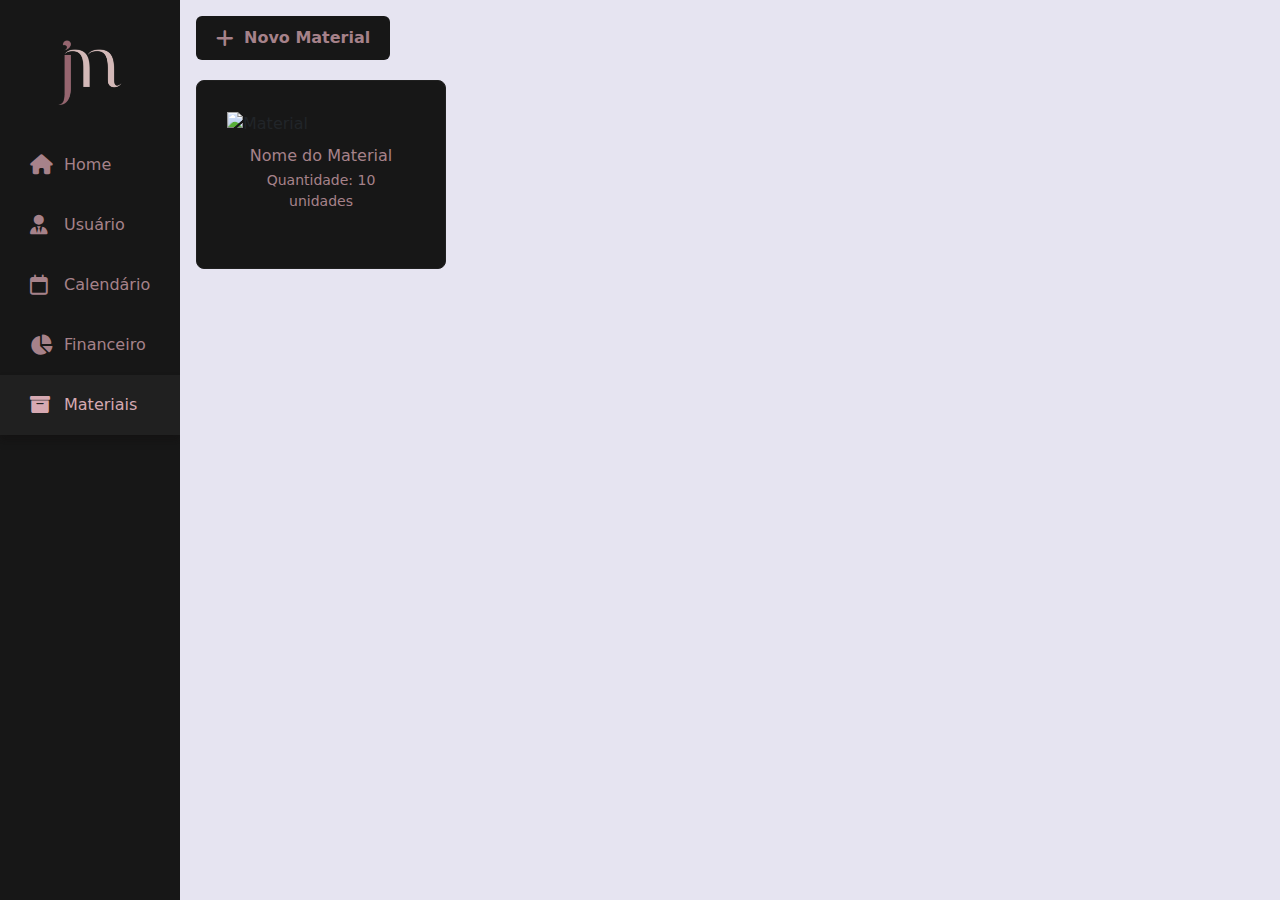
==== Materiais/m-pag-principal.html @ 47e7c0ed "Primeiro commit" ====
<!DOCTYPE html>
<html lang="en">
  <head>
    <meta charset="UTF-8" />
    <meta name="viewport" content="width=device-width, initial-scale=1.0" />
    <title>Materiais</title>

    <!-- Bootstrap CSS -->
    <link
      href="https://cdnjs.cloudflare.com/ajax/libs/bootstrap/5.1.3/css/bootstrap.min.css"
      rel="stylesheet"
    />

    <!-- Font Awesome -->
    <link
      href="https://cdnjs.cloudflare.com/ajax/libs/font-awesome/6.0.0-beta3/css/all.min.css"
      rel="stylesheet"
    />

    <!-- Custom CSS -->
    <link rel="stylesheet" href="m-pag-principal.css" />
  </head>
  <body>
    <div class="d-flex">
      <!-- Sidebar -->
      <nav id="sidebar" class="bg-light">
        <div class="logo-container">
          <a href="/index.html">
            <img src="/IMGs/logotipo-jm.PNG" alt="Logo" class="logo" />
          </a>
        </div>

        <ul class="nav flex-column">
          <!-- Menu Item: Início -->
          <li class="nav-item">
            <a href="/index.html" class="nav-link py-3">
              <i class="fas fa-home"></i>
              <span class="nav-text">Home</span>
            </a>
          </li>

          <!-- Menu Item: Clientes -->
          <li class="nav-item">
            <a href="/Usuário/u-pag-principal.html" class="nav-link py-3">
              <i class="fa-solid fa-user-tie"></i>
              <span class="nav-text">Usuário</span>
            </a>
          </li>
          
          <!-- Menu Item: Calendário -->
          <li class="nav-item">
            <a href="/Calendario/c-pag-principal.html" class="nav-link py-3">
              <i class="fa-regular fa-calendar"></i>
              <span class="nav-text">Calendário</span>
            </a>
          </li>

          <!-- Menu Item: Financeiro -->
          <li class="nav-item">
            <a href="/Financeiro/f-pag-principal.html" class="nav-link py-3">
              <i class="fa-solid fa-chart-pie"></i>
              <span class="nav-text">Financeiro</span>
            </a>
          </li>

          <!-- Menu Item: Relatórios -->
          <li class="nav-item">
            <a href="#" class="nav-link active py-3">
              <i class="fa-solid fa-box-archive"></i>
              <span class="nav-text">Materiais</span>
            </a>
          </li>
        </ul>
      </nav>

      <!-- Main Content -->
      <div class="flex-grow-1 p-3">
        <div>
          <button class="btn btn-primary" id="btn-create-product">
            <i class="fas fa-plus"></i> Novo Material
          </button>
        </div>

        <div class="d-flex flex-wrap gap-3">
          <div class="material-block position-relative">
            <div class="material-menu position-absolute">
              <i class="fas fa-edit" title="Editar" data-bs-toggle="modal" data-bs-target="#editModal"></i>
              <i class="fas fa-trash-alt" title="Excluir" data-bs-toggle="modal" data-bs-target="#deleteModal"></i>
            </div>
            <img src="placeholder.jpg" alt="Material" class="material-image">
            <div class="material-info">
              <h4>Nome do Material</h4>
              <p>Quantidade: 10 unidades</p>
            </div>
          </div>
          <!-- Outros blocos de materiais aqui -->
        </div>
      </div>
      
      <!-- Modal de Edição -->
      <div class="modal fade" id="editModal" tabindex="-1" aria-labelledby="editModalLabel" aria-hidden="true">
        <div class="modal-dialog">
          <div class="modal-content">
            <div class="modal-header">
              <h5 class="modal-title" id="editModalLabel">Editar Material</h5>
              <button type="button" class="btn-close" data-bs-dismiss="modal" aria-label="Close"></button>
            </div>
            <div class="modal-body">
              <form id="edit-form">
                <div class="mb-3">
                  <label for="edit-name" class="form-label">Nome</label>
                  <input type="text" class="form-control" id="edit-name" value="Nome do Material">
                </div>
                <div class="mb-3">
                  <label for="edit-quantity" class="form-label">Quantidade</label>
                  <input type="number" class="form-control" id="edit-quantity" value="10">
                </div>
                <div class="mb-3">
                  <label for="edit-description" class="form-label">Descrição</label>
                  <textarea class="form-control" id="edit-description">Descrição do material</textarea>
                </div>
              </form>
            </div>
            <div class="modal-footer">
              <button type="button" class="btn btn-secondary" data-bs-dismiss="modal">Fechar</button>
              <button type="button" class="btn btn-primary">Salvar Alterações</button>
            </div>
          </div>
        </div>
      </div>
      
      <!-- Modal de Exclusão -->
      <div class="modal fade" id="deleteModal" tabindex="-1" aria-labelledby="deleteModalLabel" aria-hidden="true">
        <div class="modal-dialog">
          <div class="modal-content">
            <div class="modal-header">
              <h5 class="modal-title" id="deleteModalLabel">Excluir Material</h5>
              <button type="button" class="btn-close" data-bs-dismiss="modal" aria-label="Close"></button>
            </div>
            <div class="modal-body">
              <p>Você tem certeza que deseja excluir este material?</p>
            </div>
            <div class="modal-footer">
              <button type="button" class="btn btn-secondary" data-bs-dismiss="modal">Cancelar</button>
              <button type="button" class="btn btn-danger">Excluir</button>
            </div>
          </div>
        </div>
      </div>
      </div>
    </div>

    <!-- Bootstrap JS -->
    <script src="https://cdnjs.cloudflare.com/ajax/libs/bootstrap/5.1.3/js/bootstrap.bundle.min.js"></script>
  </body>
</html>
---- Materiais/m-pag-principal.css ----
/*---------- Configurações da página ----------*/
html,
body {
  height: 100%;
  margin: 0;
  overflow: hidden;
  background-color: rgb(230, 228, 241);
}

/* Para notebooks e desktops com largura mínima de 1280px */
@media (min-width: 1280px) {
  body {
    font-size: 16px;
  }
}

/* Para telas grandes (como 1920x1080) */
@media (min-width: 1920px) {
  body {
    font-size: 18px;
  }
}
/* Ajuste da área de conteúdo para respeitar a barra lateral */
.flex-grow-1 {
  margin-left: 180px; /* Alinhado com a largura do sidebar */
  overflow-y: auto;
  height: 100vh;
  padding: 20px;
  background-color: rgb(230, 228, 241);
}

/*---------- Menu lateral (Sidebar) ----------*/

/* Container da logotipo */
#sidebar .logo-container {
  padding-top: 40px;
  padding-left: 10px;
  padding-right: 10px;
  text-align: center;
  margin-bottom: 30px;
}

/* Logotipo */
#sidebar .logo {
  width: 65px;
  height: auto;
  transition: transform 0.5s ease;
}

/* Efeito de zoom ao passar o mouse */
.logo:hover {
  transform: scale(1.05);
}

/* Barra lateral */
#sidebar {
  width: 180px;
  position: fixed;
  height: 100vh;
  background-color: rgb(23, 23, 23) !important;
  overflow: hidden;
  white-space: nowrap;
  transition: none;
}

/* Cada item de navegação */
#sidebar .nav-item {
  display: flex;
  align-items: center;
  height: 60px;
}

/* Links de navegação */
#sidebar .nav-link {
  display: flex;
  align-items: center;
  width: 100%;
  height: 60px;
  text-decoration: none;
  color: rgb(166, 130, 138);
  padding-left: 20px;
  box-sizing: border-box;
}

/* Ícones nos links */
#sidebar i {
  font-size: 1.25rem;
  color: rgb(166, 130, 138);
  margin-right: 10px;
  min-width: 24px;
  text-align: left;
  margin-left: 10px;
}

/*---------- Estilo para Item Ativo ----------*/

/* Estilo do link ativo */
#sidebar .nav-link.active {
  background-color: rgb(32, 32, 32);
  color: rgb(214, 169, 178);
  box-shadow: 0px 6px 8px rgba(13, 11, 11, 0.3);
  transition: box-shadow 0.2s ease-in-out;
}

/* Ícone no estado ativo */
#sidebar .nav-link.active i {
  color: rgb(214, 169, 178);
}

/* Texto no estado ativo */
#sidebar .nav-link.active .nav-text {
  color: rgb(214, 169, 178);
}

/* Estilo para Hover nos Links de Navegação */
#sidebar .nav-link:hover {
  color: rgb(214, 169, 178);
  transition: all 0.2s ease-in-out;
}

/* Alterar cor do ícone no hover */
#sidebar .nav-link:hover i {
  color: rgb(214, 169, 178);
}

/*------------ catalogo de materiais ---------*/
.material-block {
  position: relative;
  width: 250px;
  padding: 30px;
  border: 1px solid rgb(32, 32, 32);
  border-radius: 8px;
  overflow: hidden;
  background-color: rgb(23, 23, 23);
  transition: box-shadow 0.3s ease, transform 0.3s ease;
  margin-top: 20px;
}

/* Efeito ao passar o mouse */
.material-block:hover {
  box-shadow: 0 4px 8px rgba(0, 0, 0, 0.2);
  transform: scale(1.01); /* Aumenta o tamanho do container */
}

/* Ícones na parte superior direita */
.material-menu {
  position: absolute;
  top: 10px;
  right: 10px;
  display: flex;
  gap: 8px;
  visibility: hidden; /* Esconde os ícones inicialmente */
  opacity: 0; /* Torna os ícones invisíveis inicialmente */
  transition: opacity 0.3s ease, visibility 0s linear 0.3s; /* Transição de opacidade */
}

.material-block:hover .material-menu {
  visibility: visible; /* Torna os ícones visíveis */
  opacity: 1; /* Torna os ícones visíveis com efeito */
  transition: opacity 0.3s ease, visibility 0s linear 0s; /* Transição quando o mouse está sobre o bloco */
}

.material-menu i {
  font-size: 16px;
  color: rgb(166, 130, 138);
  cursor: pointer;
}

.material-menu i:hover {
  color: rgb(214, 169, 178);
}

/* Imagem do material */
.material-image {
  width: 100%;
  height: 120px;
  object-fit: cover;
}

/* Informações do material */
.material-info {
  padding: 10px;
  text-align: center;
}

/* Efeito de cor no título e descrição ao passar o mouse */
.material-block:hover .material-info h4,
.material-block:hover .material-info p {
  color: rgb(214, 169, 178); /* Cor do texto ao passar o mouse */
}

.material-info h4 {
  font-size: 16px;
  margin-bottom: 5px;
  color: rgb(166, 130, 138); /* Cor inicial do título */
}

.material-info p {
  font-size: 14px;
  color: rgb(166, 130, 138); /* Cor inicial da descrição */
}
/*------------- fim -------------*/

/*----------------- Botao de adicionar produto --------------*/
#btn-create-product {
  background-color: rgb(23, 23, 23); /* Cor de fundo personalizada */
  color: rgb(166, 130, 138); /* Cor do texto personalizada */
  border: none; /* Remover a borda padrão */
  padding: 10px 20px; /* Espaçamento interno */
  border-radius: 6px; /* Bordas arredondadas */
  font-size: 16px; /* Tamanho da fonte */
  font-weight: bold; /* Negrito */
  display: flex;
  align-items: center;
  gap: 10px; /* Espaço entre o ícone e o texto */
  transition: transform 0.1s ease, box-shadow 0.2s ease, background-color 0.0s ease;
  cursor: pointer; /* Cursor pointer ao passar o mouse */
}

/* Efeito de hover */
#btn-create-product:hover {
  background-color: rgb(32, 32, 32); /* Cor de fundo ao passar o mouse */
  color: rgb(214, 169, 178); /* Cor do texto ao passar o mouse */
  box-shadow: 0 4px 8px rgba(0, 0, 0, 0.2); /* Sombra suave */
 
}

/* Efeito de foco (quando o botão é focado, como no teclado) */
#btn-create-product:focus {
  outline: none; /* Remover outline padrão */
  box-shadow: 0 0 10px rgba(214, 169, 178, 0.5); /* Sombra de foco */
  background-color: rgb(32, 32, 32); /* Cor de fundo ao focar */
  color: rgb(214, 169, 178); /* Cor do texto ao focar */
}

/* Ícone do botão */
#btn-create-product i {
  font-size: 20px; /* Tamanho do ícone */
  transition: transform 0.3s ease; /* Animação de transformação do ícone */
}

/* Efeito de hover no ícone */
#btn-create-product:hover i {
  transform: rotate(90deg); /* Gira o ícone ao passar o mouse */
}

/*------------ fim --------------*/

/*--------- MODAL DE EDIÇÂO -----------*/
.modal-content {
  background-color: rgb(23, 23, 23); /* Cor de fundo do modal */
  border-radius: 10px; /* Bordas arredondadas */
  color: rgb(214, 169, 178); /* Cor do texto */
}

.modal-header {
  border-bottom: 1px solid rgb(23, 23, 23); /* Borda inferior do cabeçalho */
  background-color: rgb(32, 32, 32); /* Cor de fundo do cabeçalho */
}

.modal-header .modal-title {
  font-size: 20px;
  font-weight: bold;
}

.modal-header .btn-close {
  color: rgb(214, 169, 178); /* Cor do ícone de fechar */
}

/* Estilo para os inputs e textarea */
.form-control {
  background-color: rgb(32, 32, 32); /* Cor de fundo dos campos */
  color: rgb(166, 130, 138); /* Cor do texto dos campos */
  border: 1px solid rgb(32, 32, 32); /* Borda dos campos */
  border-radius: 5px;
  margin-bottom: 15px;
}

/* Foco nos inputs */
.form-control:focus {
  border-color: rgb(166, 130, 138); /* Cor da borda no foco */
  background-color: rgb(32, 32, 32); /* Cor de fundo no foco */
  box-shadow: 0 0 1px rgb(166, 130, 138); /* Sombra no foco */
  color: rgb(166, 130, 138);
}

/* Botões do Modal */
.modal-footer .btn {
  padding: 10px 20px;
  border-radius: 5px;
  font-weight: bold;
}

.modal-footer .btn-primary {
  background-color: rgb(130, 167, 232); /* Cor do botão de salvar */
  border-color: rgb(130, 167, 232);
}

.modal-footer .btn-primary:hover {
  background-color: rgb(30, 96, 189); /* Cor do botão de salvar ao passar o mouse */
}

.modal-footer .btn-secondary {
  background-color: rgb(60, 60, 60); /* Cor do botão secundário */
  border-color: rgb(60, 60, 60);
}

.modal-footer .btn-secondary:hover {
  background-color: rgb(40, 40, 40); /* Cor do botão secundário ao passar o mouse */
}

.modal-footer .btn-danger {
  background-color: rgb(244, 67, 54); /* Cor do botão de excluir */
  border-color: rgb(244, 67, 54);
}

.modal-footer .btn-danger:hover {
  background-color: rgb(204, 53, 44); /* Cor do botão de excluir ao passar o mouse */
}
/*-------------- FIM ----------------*/
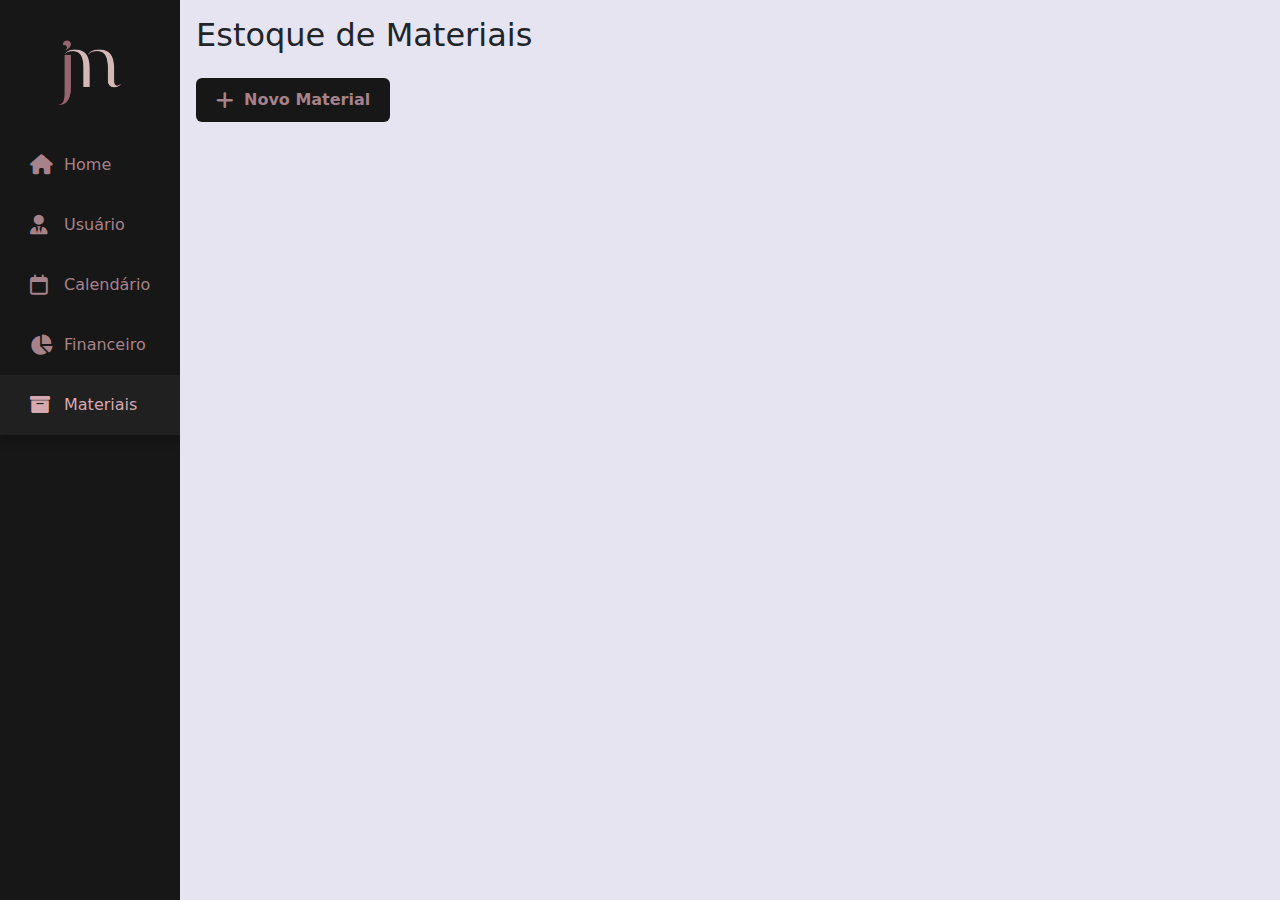
==== commit 81322656: "Criação de modal para novo Material" ====
--- a/Materiais/m-pag-principal.html
+++ b/Materiais/m-pag-principal.html
@@ -74,26 +74,52 @@
       </nav>
 
       <!-- Main Content -->
+
       <div class="flex-grow-1 p-3">
-        <div>
-          <button class="btn btn-primary" id="btn-create-product">
-            <i class="fas fa-plus"></i> Novo Material
-          </button>
-        </div>
-
-        <div class="d-flex flex-wrap gap-3">
-          <div class="material-block position-relative">
-            <div class="material-menu position-absolute">
-              <i class="fas fa-edit" title="Editar" data-bs-toggle="modal" data-bs-target="#editModal"></i>
-              <i class="fas fa-trash-alt" title="Excluir" data-bs-toggle="modal" data-bs-target="#deleteModal"></i>
-            </div>
-            <img src="placeholder.jpg" alt="Material" class="material-image">
-            <div class="material-info">
-              <h4>Nome do Material</h4>
-              <p>Quantidade: 10 unidades</p>
-            </div>
-          </div>
-          <!-- Outros blocos de materiais aqui -->
+        <h2 class="mb-4">Estoque de Materiais</h2>
+        
+        <!-- Botão "Novo Material" -->
+
+       <button class="btn btn-primary" id="btn-create-product" data-bs-toggle="modal" data-bs-target="#newMaterialModal">
+         <i class="fas fa-plus"></i> Novo Material
+       </button>
+       
+       <!-- Modal para Novo Material -->
+
+       <div class="modal fade" id="newMaterialModal" tabindex="-1" aria-labelledby="newMaterialModalLabel" aria-hidden="true">
+         <div class="modal-dialog">
+           <div class="modal-content">
+             <div class="modal-header">
+               <h5 class="modal-title" id="newMaterialModalLabel">Adicionar Novo Material</h5>
+               <button type="button" class="btn-close" data-bs-dismiss="modal" aria-label="Close"></button>
+             </div>
+             <div class="modal-body">
+               <form id="new-material-form">
+                 <div class="mb-3">
+                   <label for="material-name" class="form-label">Nome do Material</label>
+                   <input type="text" class="form-control" id="material-name" placeholder="Material" required>
+                 </div>
+                 <div class="mb-3">
+                   <label for="material-quantity" class="form-label">Quantidade</label>
+                   <input type="number" class="form-control" id="material-quantity" placeholder="Quantidade" required>
+                 </div>
+                 <div class="mb-3">
+                   <label for="material-description" class="form-label">Descrição</label>
+                   <textarea class="form-control" id="material-description" placeholder="Descrição"></textarea>
+                 </div>
+               </form>
+             </div>
+             <div class="modal-footer">
+               <button type="button" class="btn btn-secondary" data-bs-dismiss="modal">Cancelar</button>
+               <button type="button" class="btn btn-primary" id="save-new-material">Salvar</button>
+             </div>
+           </div>
+         </div>
+       </div>
+      <!-- Área para exibir os materiais criados -->
+      <div class="d-flex flex-wrap gap-3" id="materials-container"></div>
+        
+          
         </div>
       </div>
       
@@ -152,5 +178,55 @@
 
     <!-- Bootstrap JS -->
     <script src="https://cdnjs.cloudflare.com/ajax/libs/bootstrap/5.1.3/js/bootstrap.bundle.min.js"></script>
+    <script>
+      document.getElementById('save-new-material').addEventListener('click', function() {
+    const name = document.getElementById('material-name').value;
+    const quantity = document.getElementById('material-quantity').value;
+    const description = document.getElementById('material-description').value;
+
+    if (name && quantity) {
+      // Criar o elemento do material
+      const materialsContainer = document.getElementById('materials-container');
+
+      const materialBlock = document.createElement('div');
+      materialBlock.className = 'material-block position-relative';
+
+      const materialMenu = document.createElement('div');
+      materialMenu.className = 'material-menu position-absolute';
+      materialMenu.innerHTML = `
+        <i class="fas fa-edit" title="Editar" data-bs-toggle="modal" data-bs-target="#editModal"></i>
+        <i class="fas fa-trash-alt" title="Excluir" data-bs-toggle="modal" data-bs-target="#deleteModal"></i>
+      `;
+
+      const materialImage = document.createElement('img');
+      materialImage.src = 'placeholder.jpg';
+      materialImage.alt = 'Material';
+      materialImage.className = 'material-image';
+
+      const materialInfo = document.createElement('div');
+      materialInfo.className = 'material-info';
+      materialInfo.innerHTML = `
+        <h4>${name}</h4>
+        <p>Quantidade: ${quantity} unidades</p>
+      `;
+
+      materialBlock.appendChild(materialMenu);
+      materialBlock.appendChild(materialImage);
+      materialBlock.appendChild(materialInfo);
+
+      materialsContainer.appendChild(materialBlock);
+
+      // Fechar o modal
+      const modalElement = document.getElementById('newMaterialModal');
+      const modal = bootstrap.Modal.getInstance(modalElement);
+      modal.hide();
+
+      // Limpar o formulário
+      document.getElementById('new-material-form').reset();
+    } else {
+      alert('Por favor, preencha os campos obrigatórios!');
+    }
+  });
+    </script>
   </body>
 </html>
